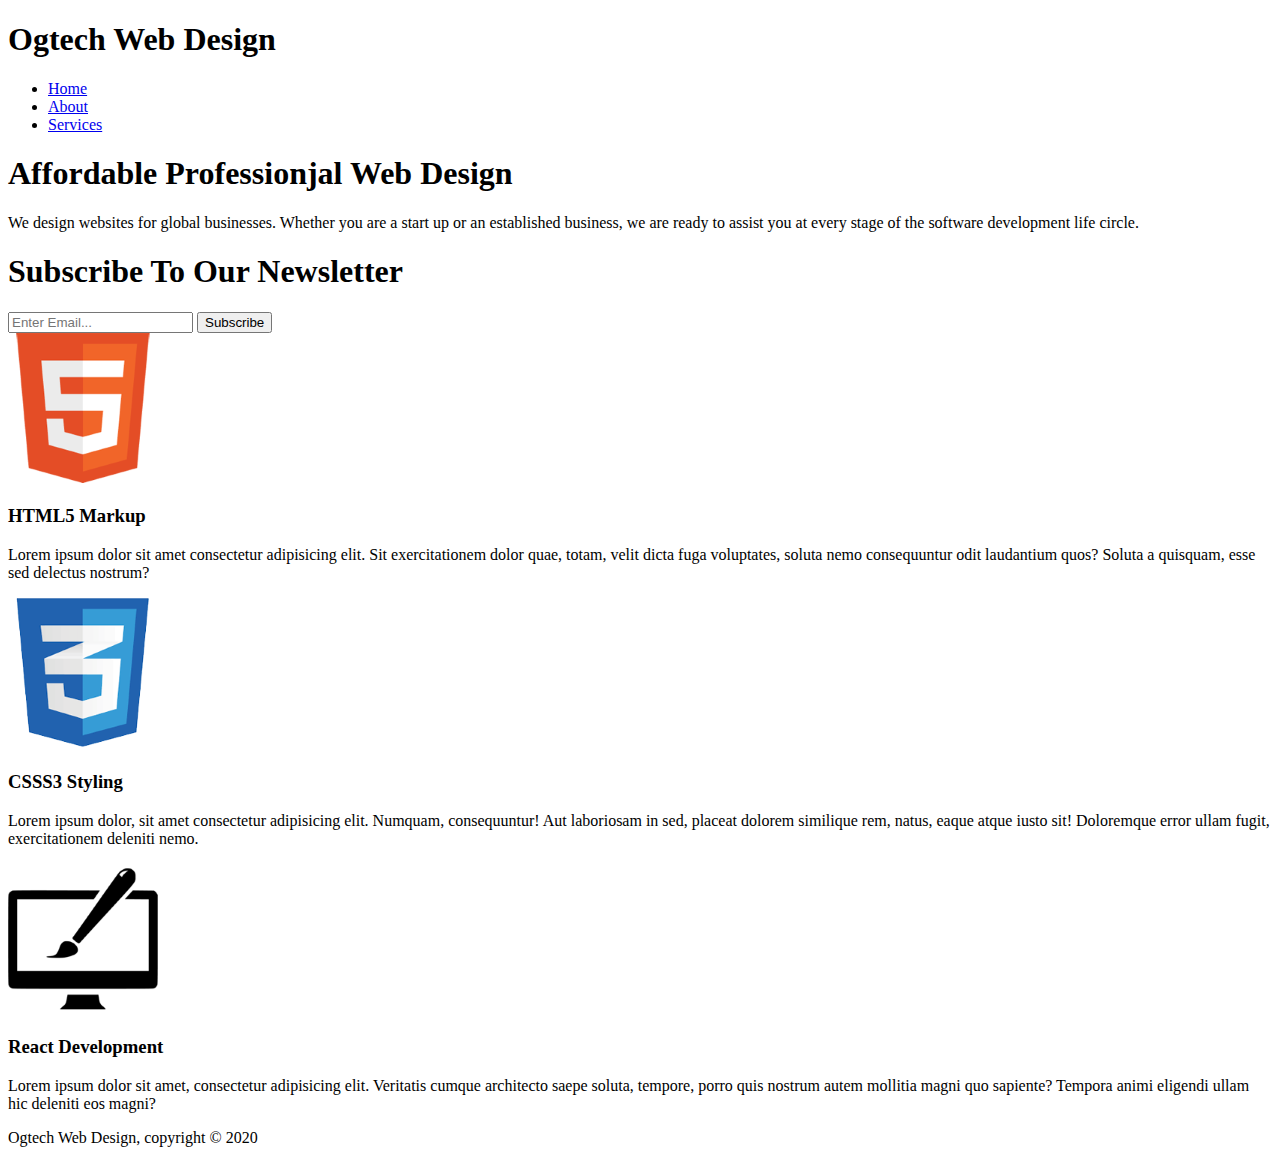
==== index.html @ 16d9fe39 "first commit" ====
<!DOCTYPE html>
<html lang="en">
<head>
    <meta charset="UTF-8">
    <meta http-equiv="X-UA-Compatible" content="IE=edge">
    <meta name="viewport" content="width=device-width, initial-scale=1.0">
    <title>Ogtech Web Design</title>
</head>
<body>

    <header>
        <div class="container">
            <div id="branding">
                <h1><span class="highlight">Ogtech</span> Web Design</h1>
            </div>

            <nav>
                <ul>
                    <li class="current"><a href="index.html">Home</a></li>
                    <li> <a href="about.html">About</a></li>
                    <li><a href="services.html">Services</a></li>
                </ul>
            </nav>

        </div>
    </header>

    <section id="showcase">
        <div class="container">
            <h1>Affordable Professionjal Web Design</h1>
            <p>We design websites for global  businesses. Whether you are a start
                up or an established business, we are ready to assist you at every
                stage of the software development life circle.
            </p>
        </div>

    </section>

    <section id="newasletter">
        <div class="container">
            <h1>Subscribe To Our Newsletter</h1>
            <form>
                <input type="email" placeholder="Enter Email..." required>
                <button type="submit" class="button">Subscribe</button>
            </form>

        </div>

    </section>

    <section id="boxes">
        <div class="container">
            <div class="box"> 
                <img src="./img/logo_html.png" alt="">
                <h3>HTML5 Markup</h3>
                <p>Lorem ipsum dolor sit amet consectetur adipisicing elit. Sit exercitationem dolor quae, totam, velit dicta fuga voluptates, soluta nemo consequuntur odit laudantium quos? Soluta a quisquam, esse sed delectus nostrum?</p>

            </div>

            <div class="box">
                <img src="./img/logo_css.png" alt="">
                <h3>CSSS3 Styling</h3>
                <p>Lorem ipsum dolor, sit amet consectetur adipisicing elit. Numquam, consequuntur! Aut laboriosam in sed, placeat dolorem similique rem, natus, eaque atque iusto sit! Doloremque error ullam fugit, exercitationem deleniti nemo.</p>
            </div>
            <div class="box">
                <img src="./img/logo_brush.png" alt="">
                <h3>React Development</h3>
                <p>Lorem ipsum dolor sit amet, consectetur adipisicing elit. Veritatis cumque architecto saepe soluta, tempore, porro quis nostrum autem mollitia magni quo sapiente? Tempora animi eligendi ullam hic deleniti eos magni?</p>

            </div>

        </div>

    </section>

    <footer>
        <p>Ogtech Web Design, copyright &copy; 2020</p>
    </footer>
    
</body>
</html>
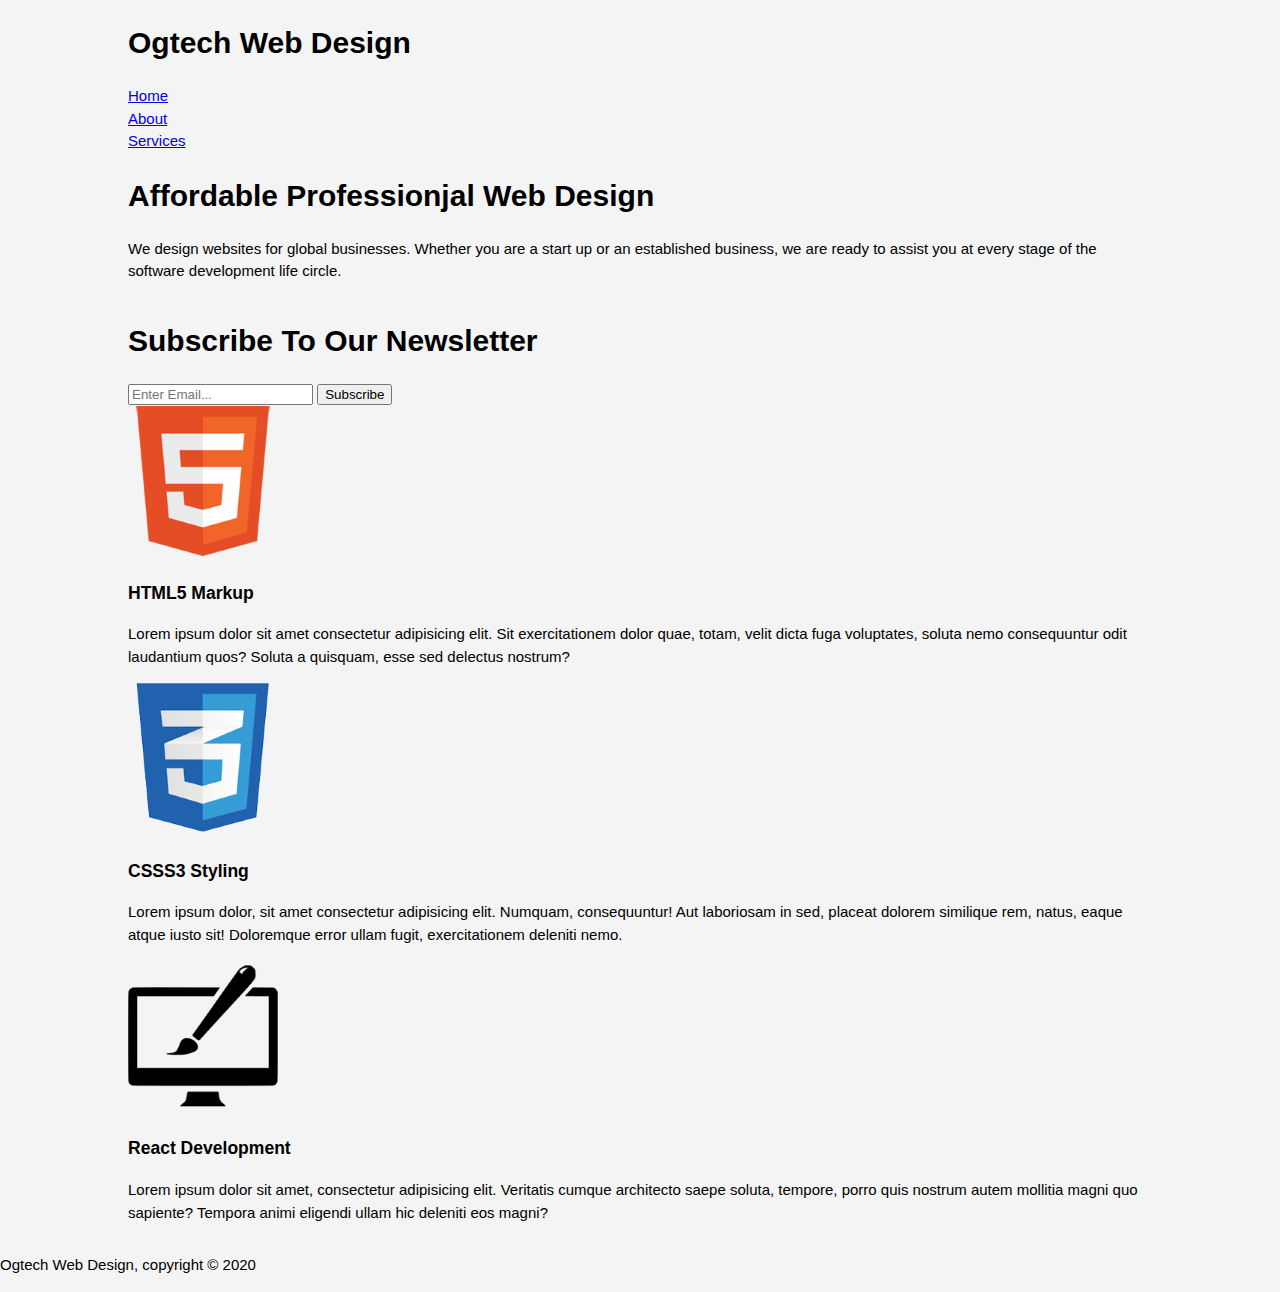
==== commit 8b37a390: "Added new Commit" ====
--- a/index.html
+++ b/index.html
@@ -5,6 +5,7 @@
     <meta http-equiv="X-UA-Compatible" content="IE=edge">
     <meta name="viewport" content="width=device-width, initial-scale=1.0">
     <title>Ogtech Web Design</title>
+    <link rel="stylesheet" href="./CSS/style.css">
 </head>
 <body>
 
--- a/CSS/style.css
+++ b/CSS/style.css
@@ -0,0 +1,25 @@
+body{
+    font: 15px/1.5 Arial, Helvetica,sans-serif;
+    padding: 0;
+    margin: 0;
+    background-color: #f4f4f4;
+}
+
+/* Global */
+.container{
+    width: 80%;
+    margin: auto;
+    overflow:hidden;
+}
+ul{
+    margin: 0;
+    padding: 0;
+}
+.button_1{
+    height: 38px;
+    background: #e8491d;
+    border: 0;
+    padding-left: 20px;
+    padding-right: 20px;
+    color: #ffffff;
+}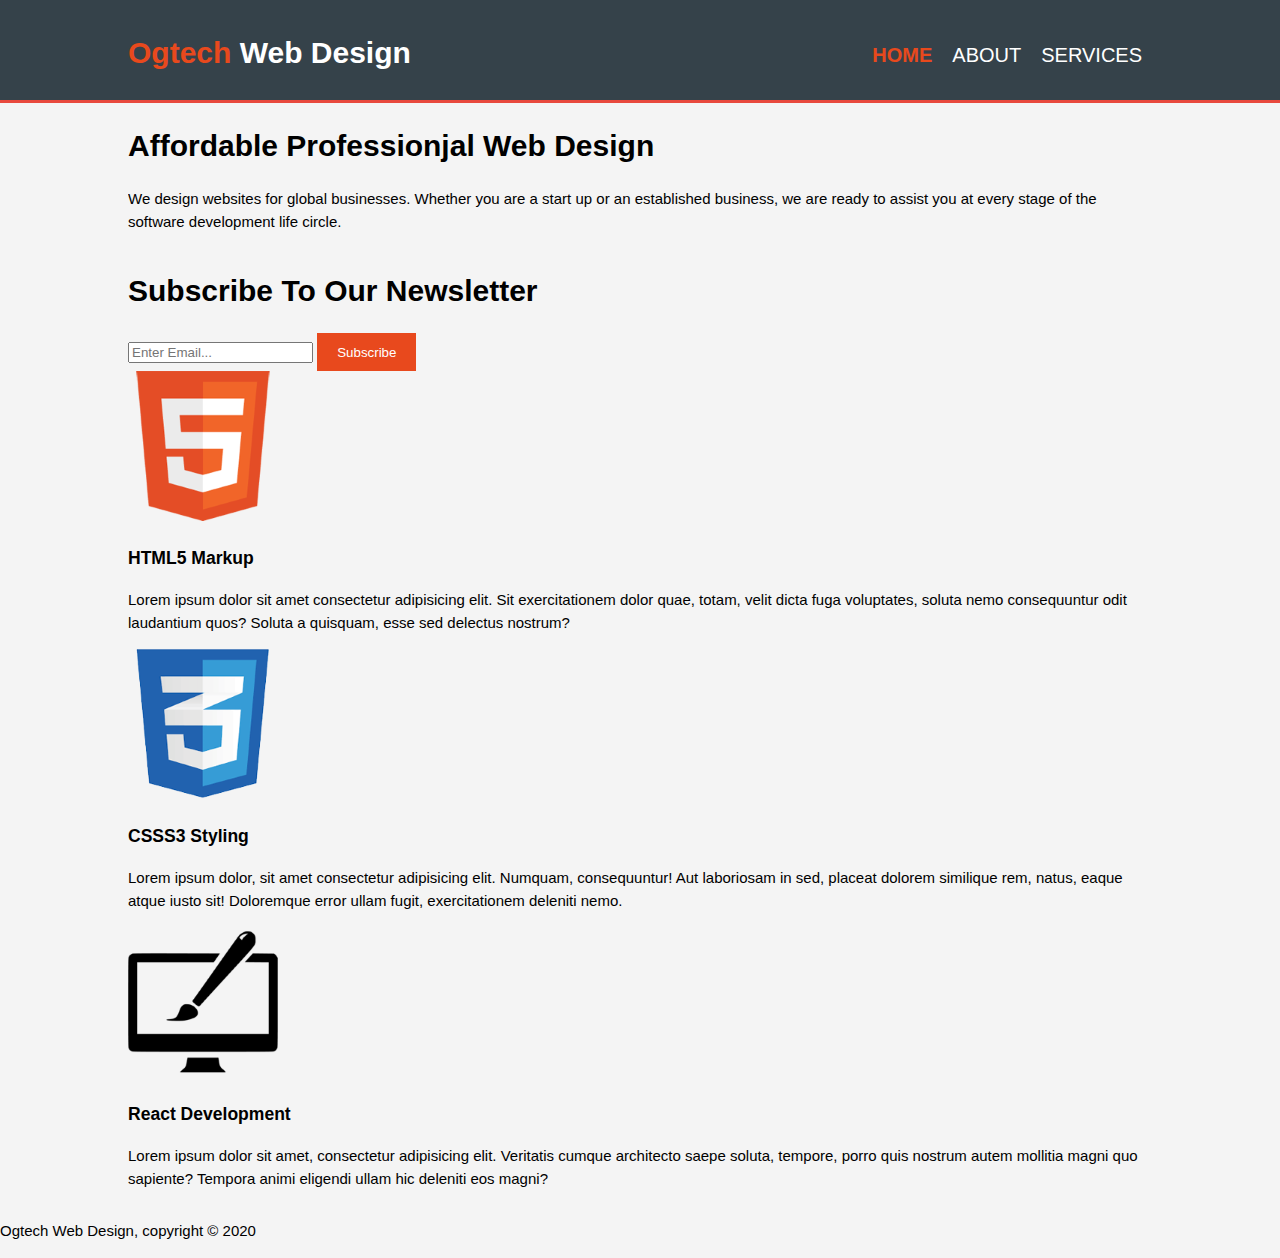
==== commit db88fc49: "Added some Styles" ====
--- a/index.html
+++ b/index.html
@@ -42,7 +42,7 @@
             <h1>Subscribe To Our Newsletter</h1>
             <form>
                 <input type="email" placeholder="Enter Email..." required>
-                <button type="submit" class="button">Subscribe</button>
+                <button type="submit" class="button_1">Subscribe</button>
             </form>
 
         </div>
--- a/CSS/style.css
+++ b/CSS/style.css
@@ -22,4 +22,54 @@
     padding-left: 20px;
     padding-right: 20px;
     color: #ffffff;
+}
+
+.dark{
+    padding: 15px;
+    background: #35424a;
+    color: #ffffff;
+    margin-top: 10px;
+    margin-bottom: 10px;
+}
+
+/* Head*/
+header{
+    background-color: #35424a;
+    color: #ffffff;
+    padding-top: 30px;
+    min-height: 70px;
+    border-bottom: #e8493d 3px solid;
+}
+
+header a{
+    color: #ffffff;
+    text-decoration: none;
+    text-transform: uppercase;
+    font-size: 20px;
+}
+
+header li{
+    float: left;
+    display: inline;
+    padding: 0 10px 0 10px;
+}
+header #branding{
+    float: left;
+}
+
+header #branding h1{
+    margin: 0;
+}
+header nav{
+    float: right;
+    margin-top: 10px;
+}
+header .highlight, header .current a{
+    color: #e8491d;
+    font-weight: bold;
+}
+
+header a:hover{
+    color: #13044e;
+    font-weight: bold;
 }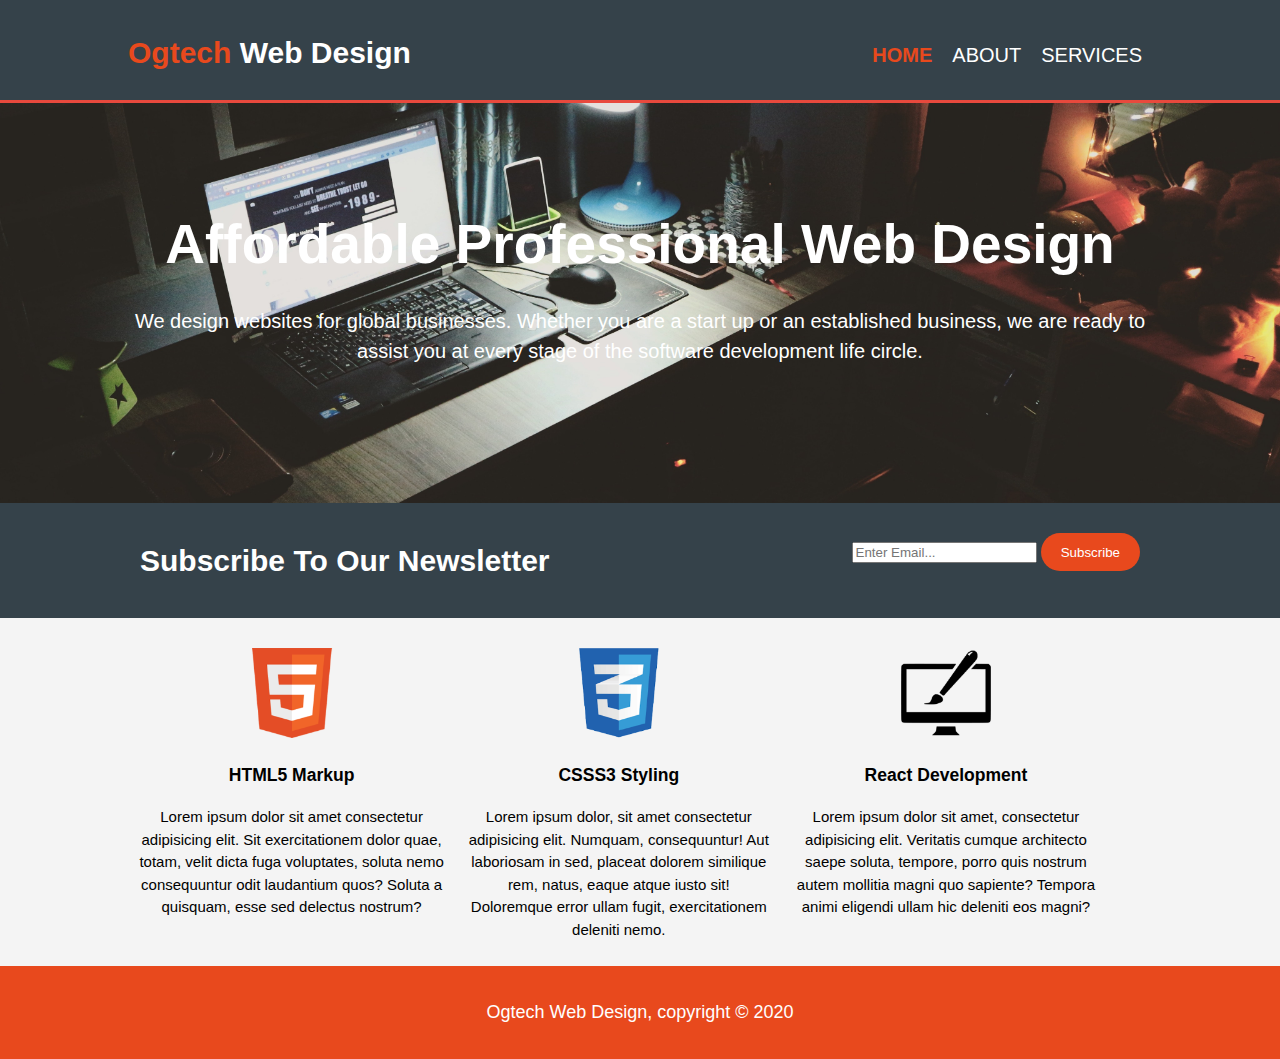
==== commit cc6e08a1: "Added styles and lines of code" ====
--- a/index.html
+++ b/index.html
@@ -28,7 +28,7 @@
 
     <section id="showcase">
         <div class="container">
-            <h1>Affordable Professionjal Web Design</h1>
+            <h1>Affordable Professional Web Design</h1>
             <p>We design websites for global  businesses. Whether you are a start
                 up or an established business, we are ready to assist you at every
                 stage of the software development life circle.
@@ -37,7 +37,7 @@
 
     </section>
 
-    <section id="newasletter">
+    <section id="newsletter">
         <div class="container">
             <h1>Subscribe To Our Newsletter</h1>
             <form>
--- a/CSS/style.css
+++ b/CSS/style.css
@@ -22,14 +22,16 @@
     padding-left: 20px;
     padding-right: 20px;
     color: #ffffff;
+    border-radius: 20px;
 }
-
+    
 .dark{
     padding: 15px;
     background: #35424a;
     color: #ffffff;
     margin-top: 10px;
     margin-bottom: 10px;
+    border-radius: 15px;
 }
 
 /* Head*/
@@ -72,4 +74,70 @@
 header a:hover{
     color: #13044e;
     font-weight: bold;
+}
+
+#showcase{
+    min-height: 400px;
+    background: url('../img/showcase.jpg') no-repeat;
+    background-position: center;
+    background-size: cover;
+    text-align: center;
+    color: #ffffff;
+
+}
+
+#showcase h1{
+    margin-top: 100px;
+    font-size: 55px;
+    margin-bottom: 10px;
+}
+ #showcase p{
+    font-size: 20px;
+ }
+
+/*newsletter */
+
+#newsletter{
+    padding: 15px;
+    color: #ffffff;
+    background-color:  #35424a;
+}
+#newsletter h1{
+    float: left;
+}
+#newsletter form{
+    float: right;
+    margin-top: 15px;
+}
+
+#newsletter input[type="emal"]{
+    padding: 4px;
+    height: 25px;
+    width: 250px;
+}
+
+/* boxes */
+
+#boxes{
+    margin-top: 20px;
+}
+
+#boxes .box{
+    float: left;
+    text-align: center;
+    width: 30%;
+    padding: 10px;
+    
+}
+
+#boxes .box img{
+    width: 90px;
+}
+footer{
+    background-color: #e8491d;
+    text-align: center;
+    color: #ffffff;
+    padding-top: 15px;
+    padding-bottom: 15px;
+    font-size: large;
 }